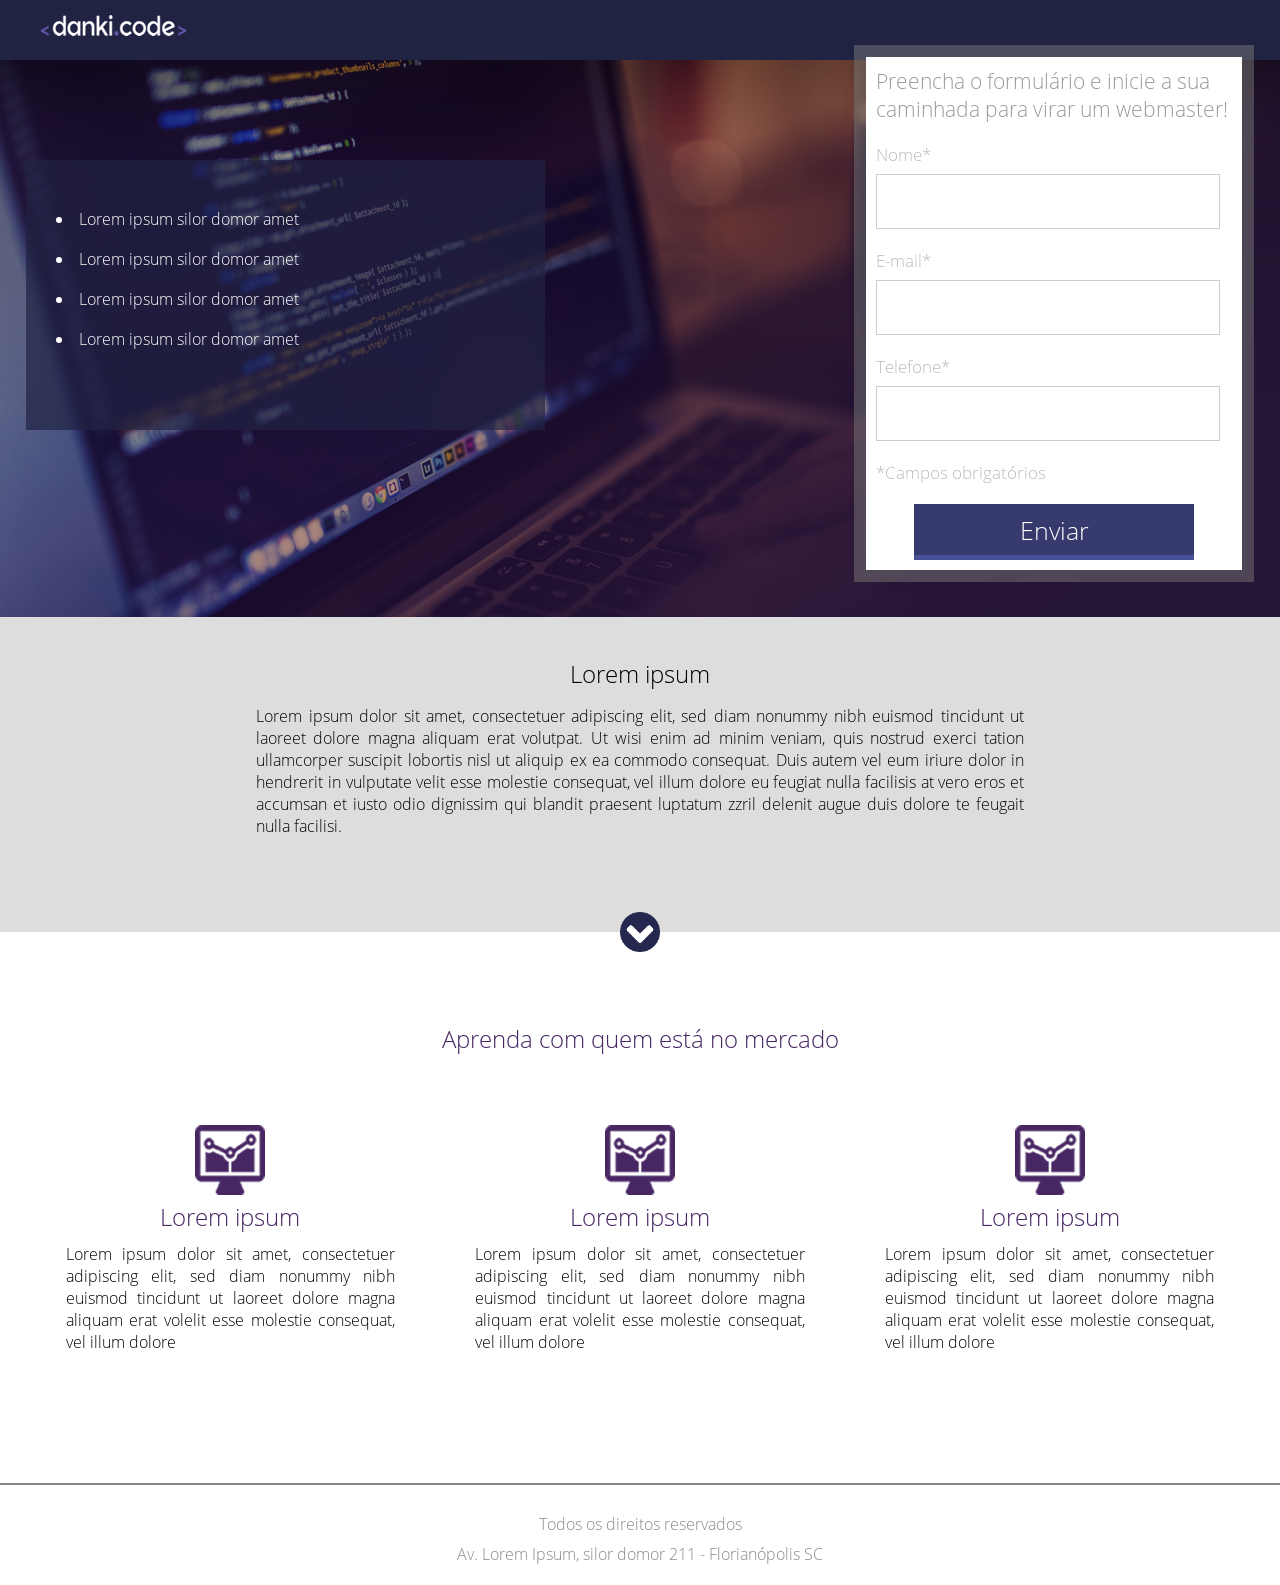
==== Projeto_01/index.html @ f19aa694 "Initial commit" ====
<!doctype html>
<html>

	<head>
		<title>Projeto 01</title>
		<link href="css/style.css" type="text/css" rel="stylesheet" />
		<meta charset="utf-8" />
	</head>

	<body>


	
	<div class="header">
		<div class="center">
			<img src="images/logo.png" />
		</div><!--center-->
	</div><!--header-->

	<div class="container-banner">
		<div class="center">
		<div>
		<div class="container-list">
			<ul>
				<li>Lorem ipsum silor domor amet</li>
				<li>Lorem ipsum silor domor amet</li>
				<li>Lorem ipsum silor domor amet</li>
				<li>Lorem ipsum silor domor amet</li>
			</ul>
		</div><!--container-list-->
		</div>
		<div>
			<div class="form">
				<h2>Preencha o formulário e inicie a sua
				caminhada para virar um webmaster!</h2>
				<form>
					<div class="input-container">
						<span>Nome*</span>
						<input type="text" name="nome" required />
					</div><!--input-container-->

					<div class="input-container">
						<span>E-mail*</span>
						<input type="text" name="nome" required />
					</div><!--input-container-->

					<div class="input-container">
						<span>Telefone*</span>
						<input type="text" name="nome" required />
					</div><!--input-container-->

					<p class="warning">*Campos obrigatórios</p>

					<div class="input-submit-container">
						<input type="submit" name="acao" value="Enviar">
					</div><!--input-submit-container-->
				</form>
			</div><!--form-->
		</div>
			<div class="clear"></div>
		</div><!--center-->
	</div><!--container-banner-->

	<div class="container-2">
		<div class="center">
			<h2>Lorem ipsum</h2>
			<p>Lorem ipsum dolor sit amet, consectetuer adipiscing elit, sed diam nonummy nibh euismod tincidunt ut laoreet dolore magna aliquam erat volutpat. Ut wisi enim ad minim veniam, quis nostrud exerci tation ullamcorper suscipit lobortis nisl ut aliquip ex ea commodo consequat. Duis autem vel eum iriure dolor in hendrerit in vulputate velit esse molestie consequat, vel illum dolore eu feugiat nulla facilisis at vero eros et accumsan et iusto odio dignissim qui blandit praesent luptatum zzril delenit augue duis dolore te feugait nulla facilisi.</p>
		</div><!--center-->

		<div class="arrow"></div>


	</div><!--container-2-->


	<div class="section-1">
		<div class="center">
		<h2>Aprenda com quem está no mercado</h2>

		<div class="container-section">

			<div class="container-single">
				<div><img src="images/icon.png" /></div>
				<div class="text-container-single">
					<h2>Lorem ipsum</h2>
					<p>Lorem ipsum dolor sit amet, consectetuer adipiscing elit, sed diam nonummy nibh euismod tincidunt ut laoreet dolore magna aliquam erat volelit esse molestie consequat, vel illum dolore</p>
				</div><!--text-container-single-->
			</div><!--container--single-->

			<div class="container-single">
				<div><img src="images/icon.png" /></div>
				<div class="text-container-single">
					<h2>Lorem ipsum</h2>
					<p>Lorem ipsum dolor sit amet, consectetuer adipiscing elit, sed diam nonummy nibh euismod tincidunt ut laoreet dolore magna aliquam erat volelit esse molestie consequat, vel illum dolore</p>
				</div><!--text-container-single-->
			</div><!--container--single-->

			<div class="container-single">
				<div><img src="images/icon.png" /></div>
				<div class="text-container-single">
					<h2>Lorem ipsum</h2>
					<p>Lorem ipsum dolor sit amet, consectetuer adipiscing elit, sed diam nonummy nibh euismod tincidunt ut laoreet dolore magna aliquam erat volelit esse molestie consequat, vel illum dolore</p>
				</div><!--text-container-single-->
			</div><!--container--single-->
			<div class="clear"></div>
		</div><!--container-section-->

		</div><!--center-->
	</div><!--section-1-->

	<div class="footer">

		<p>Todos os direitos reservados</p>
		<p>Av. Lorem Ipsum, silor domor 211 - Florianópolis SC</p>
	</div><!--footer-->

	</body>

</html>
---- Projeto_01/css/style.css ----
﻿*{
	margin: 0;
	padding: 0;
	box-sizing: border-box;
	font-family: "Open Sans";
}

html,body{
	height: 100%;
}

@font-face{
	src:url('../fonts/OpenSans-Light.ttf');
	font-family: "Open Sans";
}

.clear{
	clear: both;
}

.center{
	max-width: 1280px;
	width: 100%;
	margin: 0 auto;
}

.header{
	width: 100%;
	padding:0 2%;
	height: 60px;
	background-color: #212343;
}

.header img{
	margin: 15px;
}

.container-banner{
	width: 100%;
	padding:0 2%;
	height: 557px;
	background-image:url('../images/header_bg.png');
	background-size: cover;
	background-position: center;
}

.container-banner > .center{
	height: 100%;
}

.form{
	padding:10px;
	width: 400px;
	height: calc(100% + 30px);
	float: right;
	position: relative;
	top:-15px;
	border-width: 12px;
	border-color: rgba(120,120,120,0.5);
	border-style: solid;
	background-color: white;
	background-clip:padding-box;
	/*background-origin tem o mesmo conceito porém serve para imagens.*/
}

.form h2{
	font-weight: normal;
	color: #999999;
	font-size: 21px;
}

.input-container{
	margin-top:20px;
}

.input-container span{
	display: inline-block;
	width: 100%;
	color: #BBBBBB;
	font-size: 17px;
}

.form p{
	display: inline-block;
	width: 100%;
	color: #BBBBBB;
	font-size: 17px;
	margin:20px 0;
}

.input-container input[type=text]{
	margin-top:8px;
	width: 344px;
	height: 55px;
	border:1px solid #ccc;
}

.form .input-submit-container{
	text-align: center;
}

.form input[type=submit]{
	color: white;
	font-size: 25px;
	width: 280px;
	height: 56px;
	display: inline-block;
	background-color: #363A6D;
	border-top:0;
	border-right: 0;
	border-left: 0;
	cursor: pointer;
	border-bottom: 5px solid #4A5097;
}

.form input[type=submit]:hover{
	background-color: #323665;
}

.container-list{
	padding:30px;
	margin-top:100px;
	float: left;
	width: 519px;
	height: 270px;
	background-color: rgba(33,35,67,0.7);
}

.container-list ul{
	list-style-position: inside;
}

.container-list ul li{
	margin-top:18px;
	color: white;
}


.container-2{
	padding:40px 2%;
	background-color: #ddd;
	text-align: center;
}


.container-2 h2{
	font-weight: normal;
}

.container-2 p{
	width: 100%;
	max-width: 768px;
	margin:15px 0;
	display: inline-block;
	text-align: justify;
}

.arrow{
	position: relative;
	top:60px;
	left:50%;
	margin-left: -20px;
	width: 40px;
	height: 40px;
	background-image: url('../images/arrow.png');
	background-size: 100% 100%;
}

.section-1{
	padding:90px 2%;
}

.section-1 h2{
	text-align: center;
	color: #462663;
	font-weight: normal;
}

.container-section{
	margin-top:40px;
	text-align: center;
}

.container-single{
	float: left;
	width: 33.3333%;
	padding:30px;
}


.container-single p{
	display: inline-block;
	text-align: justify;
	padding:10px;
}

.container-single img{
	width:70px;
}

.footer{
	/*clear:both;*/
	border-top:2px solid #888888;
	padding:20px 0;
	text-align: center;
	color: #888;
}

.footer p{
	margin-top:8px;
}


@media screen and (max-width: 1024px){
	.header{
		height: auto;
		width: 100%;
		padding:15px 0;
		text-align: center;
	}

	.header img{
		margin:0;
	}

	.container-list{
		padding:30px 0;
		width: 40%;
		float: left;
		display: inline-block;
		max-width: 500px;
		height: auto;
	}

	.container-banner{
		width: 100%;
		padding:40px 2%;
		height: auto;
		text-align: center;
	}

	.form{
		max-width: 400px;
		padding:10px;
		width: 60%;
		height: 100%;
		float:right;
		top:0;
	}

	.input-container input[type=text]{
		width: 100%;
		height: 55px;
	}


	.form input[type=submit]{
		max-width: 280px;
		height: 56px;
		width: 100%;
	}
}

@media screen and (max-width: 768px){
	.container-2{
		padding-right: 4%;
		padding-left: 4%;
	}
	.container-list{
		margin-top: 0;
		float: none;
		display: inline-block;
		width: 100%;
	}

	.form{
		float: none;
		display: inline-block;
		width: 90%;
		margin-top:30px;
	}

	.container-single{
		float: none;
		display: inline-block;
		width: 100%;
		max-width: 600px;
		padding:30px 0;
	}
}
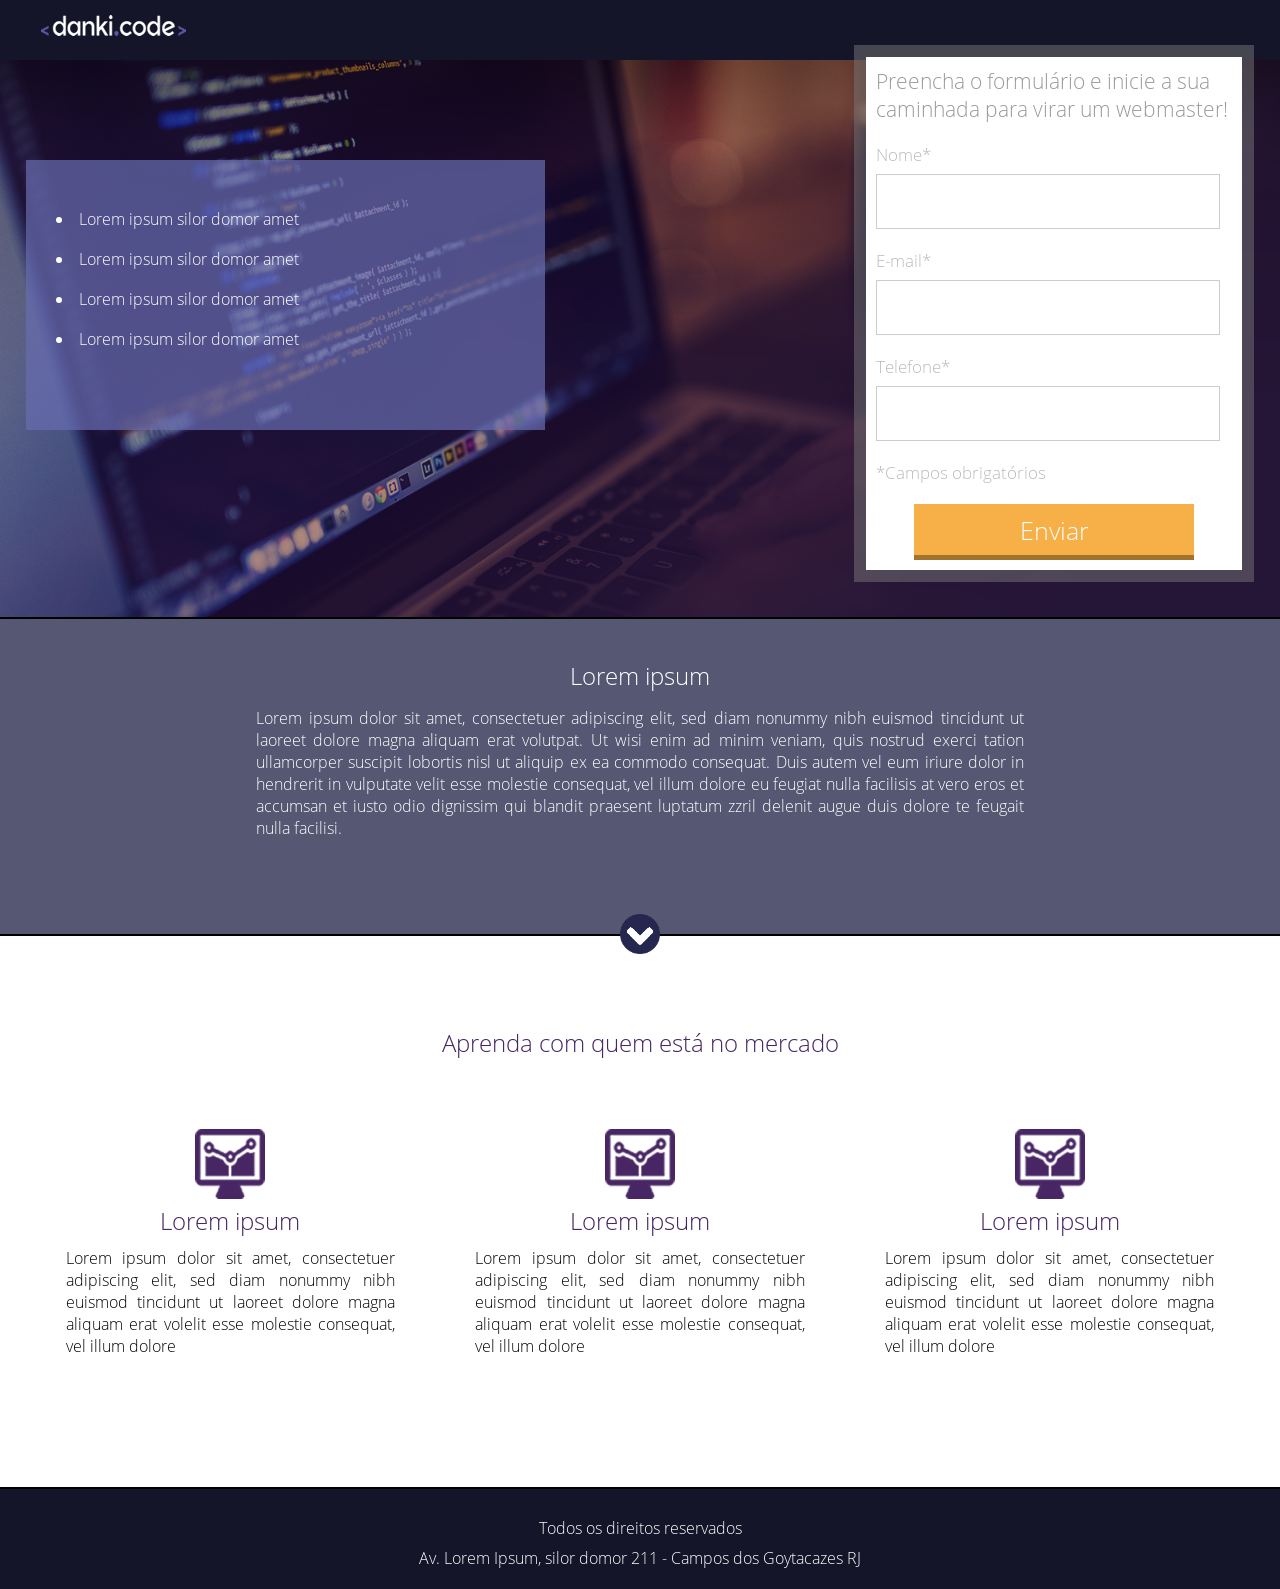
==== commit 38f9a44c: ". Atualização dos projetos" ====
--- a/Projeto_01/index.html
+++ b/Projeto_01/index.html
@@ -111,7 +111,7 @@
 	<div class="footer">
 
 		<p>Todos os direitos reservados</p>
-		<p>Av. Lorem Ipsum, silor domor 211 - Florianópolis SC</p>
+		<p>Av. Lorem Ipsum, silor domor 211 - Campos dos Goytacazes RJ</p>
 	</div><!--footer-->
 
 	</body>
--- a/Projeto_01/css/style.css
+++ b/Projeto_01/css/style.css
@@ -28,7 +28,7 @@
 	width: 100%;
 	padding:0 2%;
 	height: 60px;
-	background-color: #212343;
+	background-color: #141529;
 }
 
 .header img{
@@ -105,12 +105,12 @@
 	width: 280px;
 	height: 56px;
 	display: inline-block;
-	background-color: #363A6D;
+	background-color: #f7b048;
 	border-top:0;
 	border-right: 0;
 	border-left: 0;
 	cursor: pointer;
-	border-bottom: 5px solid #4A5097;
+	border-bottom: 5px solid #a1732d;
 }
 
 .form input[type=submit]:hover{
@@ -123,7 +123,7 @@
 	float: left;
 	width: 519px;
 	height: 270px;
-	background-color: rgba(33,35,67,0.7);
+	background-color: rgba(104, 109, 177, 0.7);
 }
 
 .container-list ul{
@@ -138,8 +138,10 @@
 
 .container-2{
 	padding:40px 2%;
-	background-color: #ddd;
-	text-align: center;
+	text-align: center;
+	border-top:2px solid rgb(0, 0, 0);
+	background-color: rgba(43, 46, 81, 0.8);
+	color: white;
 }
 
 
@@ -168,6 +170,7 @@
 
 .section-1{
 	padding:90px 2%;
+	border-top:2px solid #000;
 }
 
 .section-1 h2{
@@ -200,10 +203,11 @@
 
 .footer{
 	/*clear:both;*/
-	border-top:2px solid #888888;
+	border-top:2px solid #000;
 	padding:20px 0;
 	text-align: center;
-	color: #888;
+	color: #fff;
+	background-color: #141529;
 }
 
 .footer p{
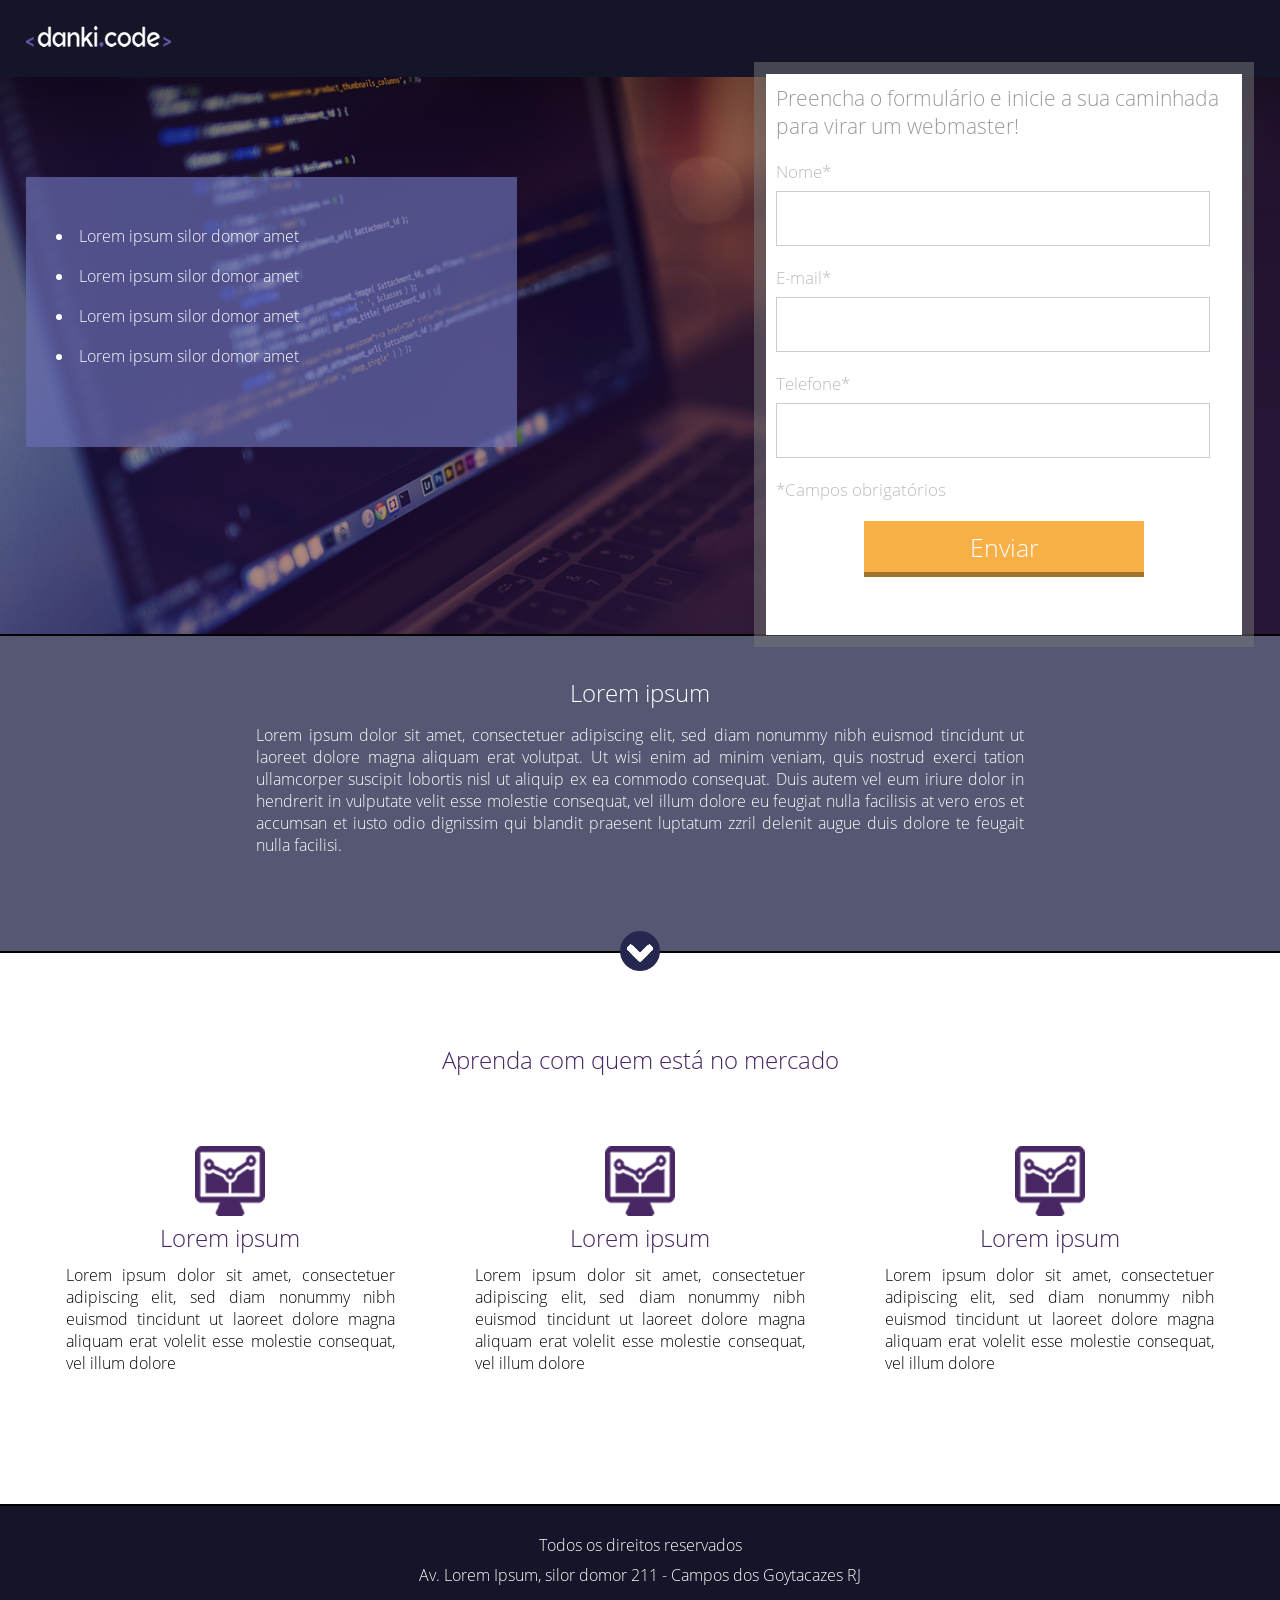
==== commit 16f73287: "15/04/2022 Atualização dos projetos" ====
--- a/Projeto_01/index.html
+++ b/Projeto_01/index.html
@@ -1,5 +1,5 @@
 <!doctype html>
-<html>
+<html lang="pt-BR">
 
 	<head>
 		<title>Projeto 01</title>
@@ -19,7 +19,6 @@
 
 	<div class="container-banner">
 		<div class="center">
-		<div>
 		<div class="container-list">
 			<ul>
 				<li>Lorem ipsum silor domor amet</li>
@@ -28,8 +27,7 @@
 				<li>Lorem ipsum silor domor amet</li>
 			</ul>
 		</div><!--container-list-->
-		</div>
-		<div>
+		<div><!--center-->
 			<div class="form">
 				<h2>Preencha o formulário e inicie a sua
 				caminhada para virar um webmaster!</h2>
@@ -57,7 +55,6 @@
 				</form>
 			</div><!--form-->
 		</div>
-			<div class="clear"></div>
 		</div><!--center-->
 	</div><!--container-banner-->
 
@@ -102,7 +99,6 @@
 					<p>Lorem ipsum dolor sit amet, consectetuer adipiscing elit, sed diam nonummy nibh euismod tincidunt ut laoreet dolore magna aliquam erat volelit esse molestie consequat, vel illum dolore</p>
 				</div><!--text-container-single-->
 			</div><!--container--single-->
-			<div class="clear"></div>
 		</div><!--container-section-->
 
 		</div><!--center-->
--- a/Projeto_01/css/style.css
+++ b/Projeto_01/css/style.css
@@ -14,10 +14,6 @@
 	font-family: "Open Sans";
 }
 
-.clear{
-	clear: both;
-}
-
 .center{
 	max-width: 1280px;
 	width: 100%;
@@ -26,13 +22,9 @@
 
 .header{
 	width: 100%;
-	padding:0 2%;
-	height: 60px;
+	padding:2% 2%;
+	max-height: 100px;
 	background-color: #141529;
-}
-
-.header img{
-	margin: 15px;
 }
 
 .container-banner{
@@ -45,15 +37,39 @@
 }
 
 .container-banner > .center{
+	width: 100%;
 	height: 100%;
+	display: flex;
+	justify-content: space-between;
+}
+
+.container-list{
+	display: flex;
+	padding:30px;
+	margin-top:100px;
+	width: 100%;
+	height: 100%;
+	max-width: 40%;
+	max-height: 270px;
+	background-color: rgba(104, 109, 177, 0.7);
+}
+
+.container-list ul{
+	list-style-position: inside;
+}
+
+.container-list ul li{
+	margin-top:18px;
+	color: white;
 }
 
 .form{
-	padding:10px;
-	width: 400px;
-	height: calc(100% + 30px);
-	float: right;
 	position: relative;
+	padding: 10px;
+	height: 105%;
+	width: 100%;
+	min-width: 400px;
+	max-width: 500px;
 	top:-15px;
 	border-width: 12px;
 	border-color: rgba(120,120,120,0.5);
@@ -90,7 +106,7 @@
 
 .input-container input[type=text]{
 	margin-top:8px;
-	width: 344px;
+	width: 95%;
 	height: 55px;
 	border:1px solid #ccc;
 }
@@ -115,24 +131,6 @@
 
 .form input[type=submit]:hover{
 	background-color: #323665;
-}
-
-.container-list{
-	padding:30px;
-	margin-top:100px;
-	float: left;
-	width: 519px;
-	height: 270px;
-	background-color: rgba(104, 109, 177, 0.7);
-}
-
-.container-list ul{
-	list-style-position: inside;
-}
-
-.container-list ul li{
-	margin-top:18px;
-	color: white;
 }
 
 
@@ -180,12 +178,12 @@
 }
 
 .container-section{
+	display: flex;
 	margin-top:40px;
 	text-align: center;
 }
 
 .container-single{
-	float: left;
 	width: 33.3333%;
 	padding:30px;
 }
@@ -216,79 +214,9 @@
 
 
 @media screen and (max-width: 1024px){
-	.header{
-		height: auto;
-		width: 100%;
-		padding:15px 0;
-		text-align: center;
-	}
-
-	.header img{
-		margin:0;
-	}
-
-	.container-list{
-		padding:30px 0;
-		width: 40%;
-		float: left;
-		display: inline-block;
-		max-width: 500px;
-		height: auto;
-	}
-
-	.container-banner{
-		width: 100%;
-		padding:40px 2%;
-		height: auto;
-		text-align: center;
-	}
-
-	.form{
-		max-width: 400px;
-		padding:10px;
-		width: 60%;
-		height: 100%;
-		float:right;
-		top:0;
-	}
-
-	.input-container input[type=text]{
-		width: 100%;
-		height: 55px;
-	}
-
-
-	.form input[type=submit]{
-		max-width: 280px;
-		height: 56px;
-		width: 100%;
-	}
+
 }
 
 @media screen and (max-width: 768px){
-	.container-2{
-		padding-right: 4%;
-		padding-left: 4%;
-	}
-	.container-list{
-		margin-top: 0;
-		float: none;
-		display: inline-block;
-		width: 100%;
-	}
-
-	.form{
-		float: none;
-		display: inline-block;
-		width: 90%;
-		margin-top:30px;
-	}
-
-	.container-single{
-		float: none;
-		display: inline-block;
-		width: 100%;
-		max-width: 600px;
-		padding:30px 0;
-	}
+
 }
